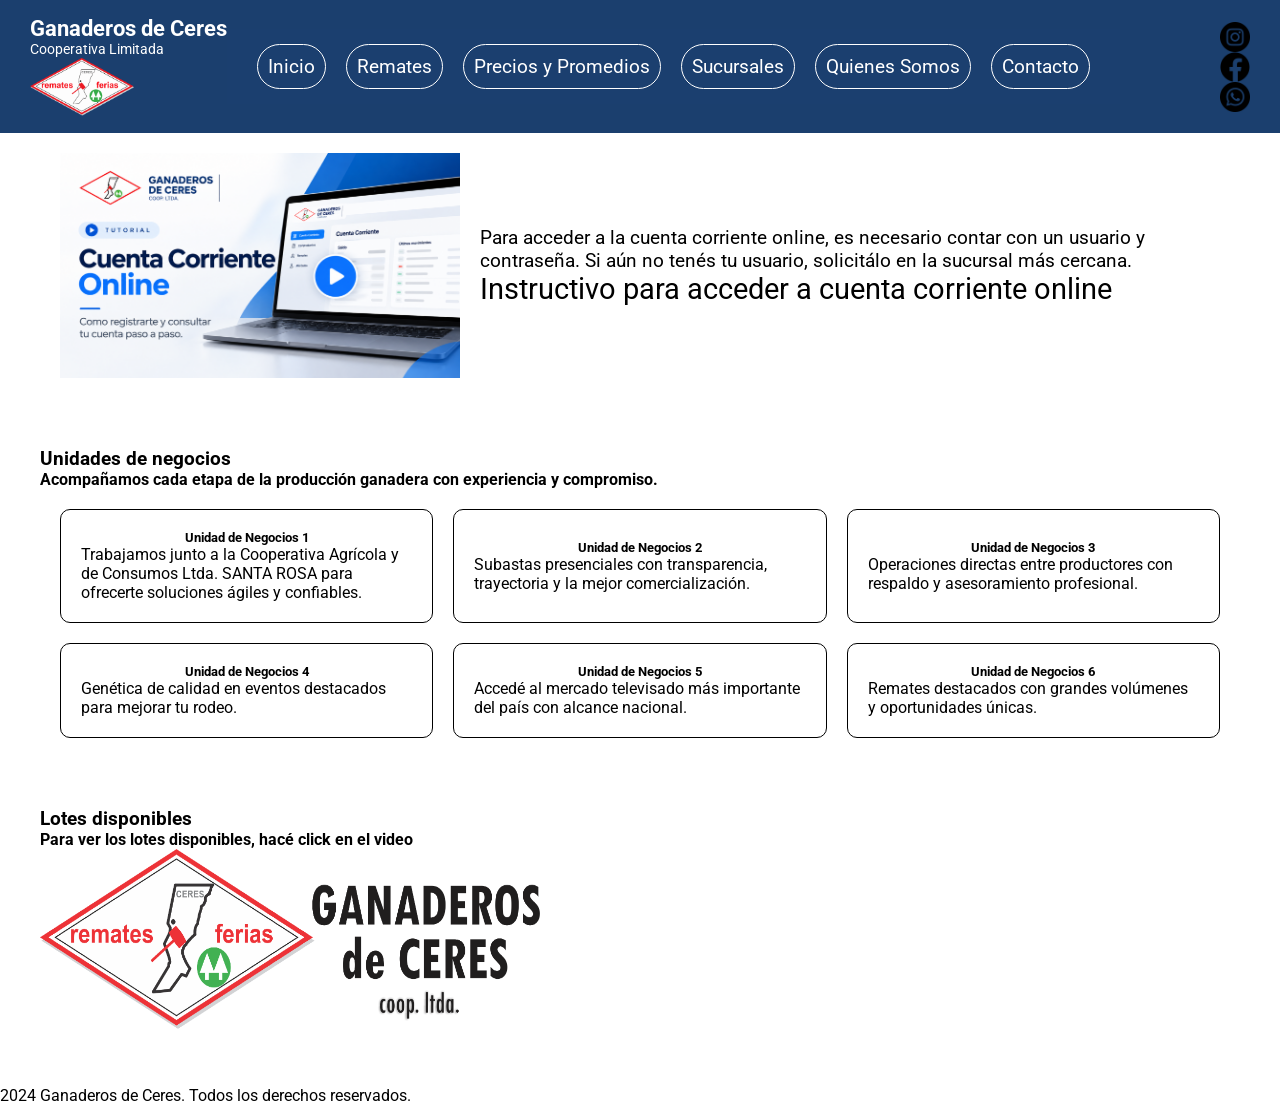
==== index.html @ de208398 "Add files via upload Preentrega 3: layouts con Flexbox y box model" ====
<!DOCTYPE html>
<html lang="es">
<!---->
<head>
    <meta charset="UTF-8">
    <meta name="viewport" content="width=device-width, initial-scale=1.0">
    <title>Ganaderos de Ceres</title>
    <link rel="stylesheet" href="./css/styles.css">
    <link rel="preconnect" href="https://fonts.googleapis.com">
    <link rel="preconnect" href="https://fonts.gstatic.com" crossorigin>
    <link rel="preconnect" href="https://fonts.googleapis.com">
    <link rel="preconnect" href="https://fonts.gstatic.com" crossorigin>
    <link href="https://fonts.googleapis.com/css2?family=Roboto:ital,wght@0,100..900;1,100..900&display=swap" rel="stylesheet">
</head>
<body>
    <header>
        <div class="barraprincipal"> 
                <div class="identidad">
                    <div class="nombre">
                        <h1 class="H1GDC">Ganaderos de Ceres</h1>
                        <h2 class="H2CL">Cooperativa Limitada</h2>
                    </div>
                    <div class="logo">
                        <a href="./index.html">
                            <figure>
                                <img src="./assets/logo2.png" alt="Logo de Ganaderos de Ceres" width="500" height="300">
                            </figure>
                        </a>
                    </div>
                </div>
            <nav>   
                <ul class="menuheader">
                    <li class="menu"><a href="#">Inicio</a></li>
                    <li class="menu"><a href="./pages/remate.html">Remates</a></li>
                    <li class="menu"><a href="./pages/preciosypromedios.html">Precios y Promedios</a></li>
                    <li class="menu"><a href="./pages/sucursales.html">Sucursales</a></li>
                    <li class="menu"><a href="./pages/quienes-somos.html">Quienes Somos</a></li>
                    <li class="menu"><a href="./pages/contacto.html">Contacto</a></li>
                </ul>
            </nav>
        </div>
        <div class="barrasecundaria">
            <div class="redes-sociales">
                <a class="social-icon" href="https://www.instagram.com/ganaderosdeceres/" target="_blank">
                    <figure>
                        <img src="./assets/instagram.png" alt="Icono de Instagram" width="500" height="300">
                    </figure>
                </a>
                <a class="social-icon" href="https://www.facebook.com/ganaderosceres/?locale=es_LA" target="_blank">
                    <figure>
                        <img src="./assets/facebook.png" alt="Icono de Facebook" width="500" height="300">
                    </figure>
                </a>
                <a class="social-icon" href="https://www.whatsapp.com/" target="_blank">
                    <figure>
                        <img src="./assets/whatsapp.png" alt="Icono de WhatsApp" width="500" height="300">
                    </figure>
                </a>
            </div>
        </div>
    </header>
        <main>
            <section class="instructivo">
                <img class="instructivo-img" src="./assets/miniatura-instructivo.png" alt="Cuenta corriente online" width="400" height="240">
                <div>
                    <p>Para acceder a la cuenta corriente online, es necesario contar con un usuario y contraseña. Si aún no tenés tu
                        usuario, solicitálo en la sucursal más cercana.</p>
                    <a href="https://www.ganaderosdeceres.com/instructivo-cuenta-corriente-online" target="_blank">Instructivo para
                        acceder a cuenta corriente online</a>
                </div>
            </section>
            <section class="unidades-negocios">
                <h3>Unidades de negocios</h3>
                <h4>Acompañamos cada etapa de la producción ganadera con experiencia y compromiso.</h4>
                <div class="tarjetas">
                    <article class="tarjeta">
                        <h5>Unidad de Negocios 1</h5>
                        <p>Trabajamos junto a la Cooperativa Agrícola y de Consumos Ltda. SANTA ROSA para ofrecerte soluciones
                            ágiles y confiables.</p>
                    </article>
                    <article class="tarjeta">
                        <h5>Unidad de Negocios 2</h5>
                        <p>Subastas presenciales con transparencia, trayectoria y la mejor comercialización.</p>
                    </article>
                    <article class="tarjeta">
                        <h5>Unidad de Negocios 3</h5>
                        <p>Operaciones directas entre productores con respaldo y asesoramiento profesional.</p>
                    </article>
                    <article class="tarjeta">
                        <h5>Unidad de Negocios 4</h5>
                        <p>Genética de calidad en eventos destacados para mejorar tu rodeo.</p>
                    </article>
                    <article class="tarjeta">
                        <h5>Unidad de Negocios 5</h5>
                        <p>Accedé al mercado televisado más importante del país con alcance nacional.</p>
                    </article>
                    <article class="tarjeta">
                        <h5>Unidad de Negocios 6</h5>
                        <p>Remates destacados con grandes volúmenes y oportunidades únicas.</p>
                    </article>
                </div>
            </section>
            <section class="lotes-disponibles">
                <h3>Lotes disponibles</h3>
                <h4>Para ver los lotes disponibles, hacé click en el video</h4>
                <a href="https://www.youtube.com/watch?v=5g0J8k1j6xM" target="_blank">
                    <figure>
                        <img src="./assets/logo.png" alt="Lotes disponibles" width="500" height="180">
                    </figure>
                </a>
            </section>
        </main>
    <footer>
        <p> 2024 Ganaderos de Ceres. Todos los derechos reservados.</p>
    </footer>
</body>
</html>
---- css/styles.css ----
/* Reset de estilos */
*{
  box-sizing: border-box;
  margin: 0;
  padding: 0;
}
/*logo, nombre de la cooperativa y menu*/
.H1GDC, .H2CL{
  color: #ffffff;
}
.H1GDC{
  font-size: 1.4rem;
}
.H2CL{
  font-size: 0.9rem;
  font-weight: 400;
} 
.logo img{
  width: auto;
  height: 60px;
  display: block;
}
/*estilos de barra de navegacion*/
.barraprincipal{
  display: flex;
  justify-content: space-between;
  align-items: center;
}
/*estilos de menu de navegacion*/
.menuheader{
  display: flex;
  justify-content: space-between;
  align-items: center;
  color: #FFFFFF;
  gap: 20px;
  padding: 15px 30px;
  margin: 0px;
  list-style: none;
  background-color: #1b3f6f;
}
.menuheader li{
  display: inline-block;
  justify-content: center;
  align-items: center;
  width: auto;
}
.menu a{
  display: block;
  white-space: nowrap;
  border: 1.2px solid #ffffff;
  font-size: 1.2rem;
  text-decoration: none;
  text-align: center;
  padding: 10px;
  border-radius: 30px;
  cursor: pointer;
}
.menu a:hover {
    background-color: #ffffff;
    color: #1b3f6f;
    transition: 0.3s;
}
a{
  text-decoration: none;
  color: inherit;
  font-size: 1.8rem;
}
header{
  display: flex;
  justify-content: space-between;
  align-items: center;
  color: #FFFFFF;
  padding: 15px 30px;
  background-color: #1B3F6E;
}
.social-icon img{
  display: flex;
  width: 30px;
  height: auto;
  align-items: left;
  text-decoration: none;
  color: #FFFFFF;
}
/* lista de menu de navegacion*/
ul{
  list-style: none;
  text-decoration: none;
  display: flex;
  color: #FFFFFF;
  font-size: 1.5rem;
  gap: 30px; 
  padding: 0px;
  margin: 0rem;
}
/*tipografia de cuerpo*/
body{
  font-family: 'Roboto', sans-serif;
}
/*instructivo de como usar la pagina*/
.instructivo-img{
  display: block;
  width: 400px;
  height: auto;
}
.instructivo{
  display: flex;
  align-items: center;
  gap: 20px;
  padding: 20px;
  font-size: 1.2rem;
  color: #000000;
  margin-bottom: 50px;
}
/*tarjetas*/
.tarjetas{
  display: flex;
  gap: 20px;
  flex-wrap: wrap;
  padding: 20px;
}
.tarjeta{
  display: flex;
  flex-direction: column;
  padding: 20px;
  border: 1px solid #000000;
  border-radius: 10px;
  flex: 1 1 300px;
  align-items: center;
  justify-content: center;
}
.tarjeta.destacada{
  font-size: 1.2rem;
  margin-bottom: 10px;
  flex-basis: 100%;
  flex-grow: 0;
  flex-direction: column;
}
.tarjeta.destacada p{
  font-size: 3rem;  
  margin-bottom: 10px;
}
.preciosypromedios{
  padding: 20px;
  display: flex;
  font-size: 1.2rem;
  flex-direction: column;
  gap: 20px;
  margin-bottom: 50px;
  text-align: center;
  justify-content: center;
}
.preciosypromedios h3{
  font-size: 1.8rem;
}
/*layout general*/
main{
  max-width: 1200px;
  margin: 0 auto;
}
.unidades-negocios, .lotes-disponibles{
  margin-bottom: 50px;
}
.tarjeta span{
  font-size: 1rem;
  color: #6f6f6f;
}
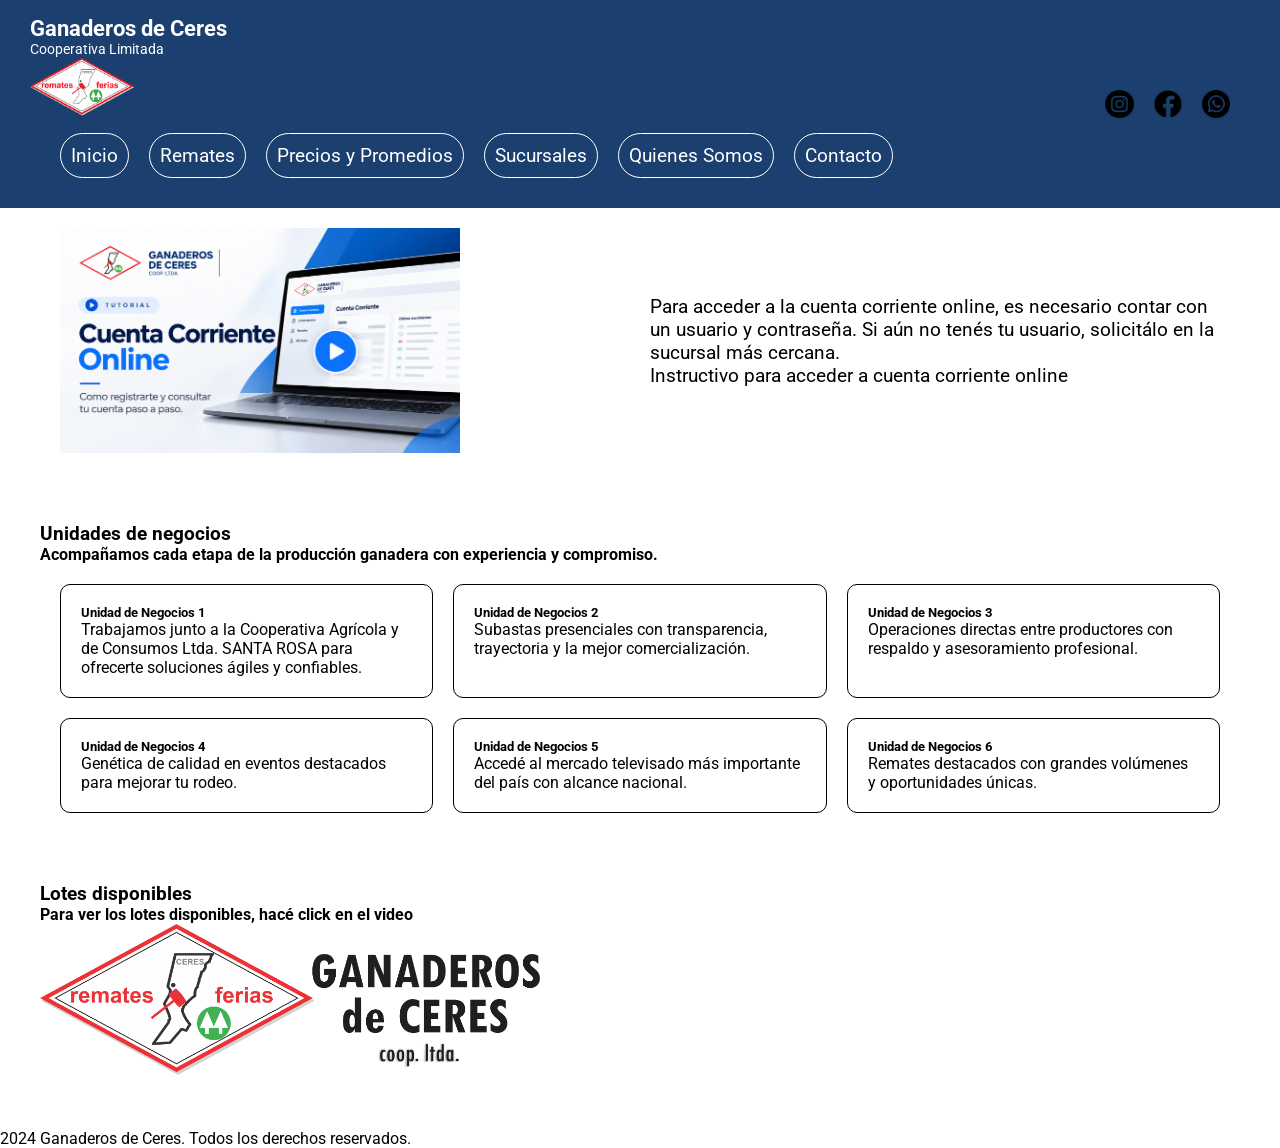
==== commit c815b73e: "Layout responsive con Grid y breakpoint 1024px" ====
--- a/index.html
+++ b/index.html
@@ -61,9 +61,11 @@
     </header>
         <main>
             <section class="instructivo">
-                <img class="instructivo-img" src="./assets/miniatura-instructivo.png" alt="Cuenta corriente online" width="400" height="240">
-                <div>
-                    <p>Para acceder a la cuenta corriente online, es necesario contar con un usuario y contraseña. Si aún no tenés tu
+                <img class="instructivo-img" src="./assets/miniatura-instructivo.png" alt="Cuenta corriente online" width="400"
+                    height="240">
+                <div class="instructivo-texto">
+                    <p>Para acceder a la cuenta corriente online, es necesario contar con un usuario y contraseña. Si aún no tenés
+                        tu
                         usuario, solicitálo en la sucursal más cercana.</p>
                     <a href="https://www.ganaderosdeceres.com/instructivo-cuenta-corriente-online" target="_blank">Instructivo para
                         acceder a cuenta corriente online</a>
--- a/css/styles.css
+++ b/css/styles.css
@@ -3,6 +3,10 @@
   box-sizing: border-box;
   margin: 0;
   padding: 0;
+}
+img {
+  max-width: 100%;
+  height: auto;
 }
 /*logo, nombre de la cooperativa y menu*/
 .H1GDC, .H2CL{
@@ -22,6 +26,7 @@
 }
 /*estilos de barra de navegacion*/
 .barraprincipal{
+  flex-wrap: wrap;
   display: flex;
   justify-content: space-between;
   align-items: center;
@@ -46,14 +51,13 @@
 }
 .menu a{
   display: block;
-  white-space: nowrap;
   border: 1.2px solid #ffffff;
-  font-size: 1.2rem;
   text-decoration: none;
   text-align: center;
   padding: 10px;
   border-radius: 30px;
   cursor: pointer;
+  font-size: 1.2rem;
 }
 .menu a:hover {
     background-color: #ffffff;
@@ -63,7 +67,6 @@
 a{
   text-decoration: none;
   color: inherit;
-  font-size: 1.8rem;
 }
 header{
   display: flex;
@@ -73,17 +76,24 @@
   padding: 15px 30px;
   background-color: #1B3F6E;
 }
+/*redes sociales - iconos*/
 .social-icon img{
   display: flex;
   width: 30px;
   height: auto;
-  align-items: left;
   text-decoration: none;
   color: #FFFFFF;
+}
+.redes-sociales{
+  display: flex;
+  justify-content: center;
+  gap: 20px;
+  padding: 20px;
 }
 /* lista de menu de navegacion*/
 ul{
   list-style: none;
+  flex-wrap: wrap;
   text-decoration: none;
   display: flex;
   color: #FFFFFF;
@@ -99,11 +109,18 @@
 /*instructivo de como usar la pagina*/
 .instructivo-img{
   display: block;
-  width: 400px;
+  max-width: 100%;
   height: auto;
 }
+/* con el resto de tus reglas */
+.instructivo-img { grid-area: imagen; max-width: 100%; 
+}
+.instructivo-texto { grid-area: texto;
+}
 .instructivo{
-  display: flex;
+  display: grid;
+  grid-template-areas: "imagen" "texto";
+  grid-template-columns: 1fr;
   align-items: center;
   gap: 20px;
   padding: 20px;
@@ -113,27 +130,22 @@
 }
 /*tarjetas*/
 .tarjetas{
-  display: flex;
+  display: grid;
+  grid-template-columns: repeat(auto-fit, minmax(300px, 1fr));
   gap: 20px;
-  flex-wrap: wrap;
   padding: 20px;
 }
 .tarjeta{
-  display: flex;
-  flex-direction: column;
   padding: 20px;
   border: 1px solid #000000;
   border-radius: 10px;
-  flex: 1 1 300px;
-  align-items: center;
-  justify-content: center;
+  display: flex;
+  flex-direction: column;
 }
 .tarjeta.destacada{
   font-size: 1.2rem;
   margin-bottom: 10px;
-  flex-basis: 100%;
-  flex-grow: 0;
-  flex-direction: column;
+  grid-column: 1 / -1;
 }
 .tarjeta.destacada p{
   font-size: 3rem;  
@@ -163,4 +175,22 @@
 .tarjeta span{
   font-size: 1rem;
   color: #6f6f6f;
-}+}
+.identidad{
+  flex-direction: column;
+}
+/* al final del archivo */
+@media (min-width: 1024px) {
+  .instructivo {
+    grid-template-areas: "imagen texto";
+    grid-template-columns: 1fr 1fr;
+  }
+  .instructivo-img { max-width: 400px; }
+}
+/*contenido de formulario de contactos*/
+.content{
+  display: flex;
+  flex-direction: column;
+  gap: 20px;
+  padding: 20px;
+}
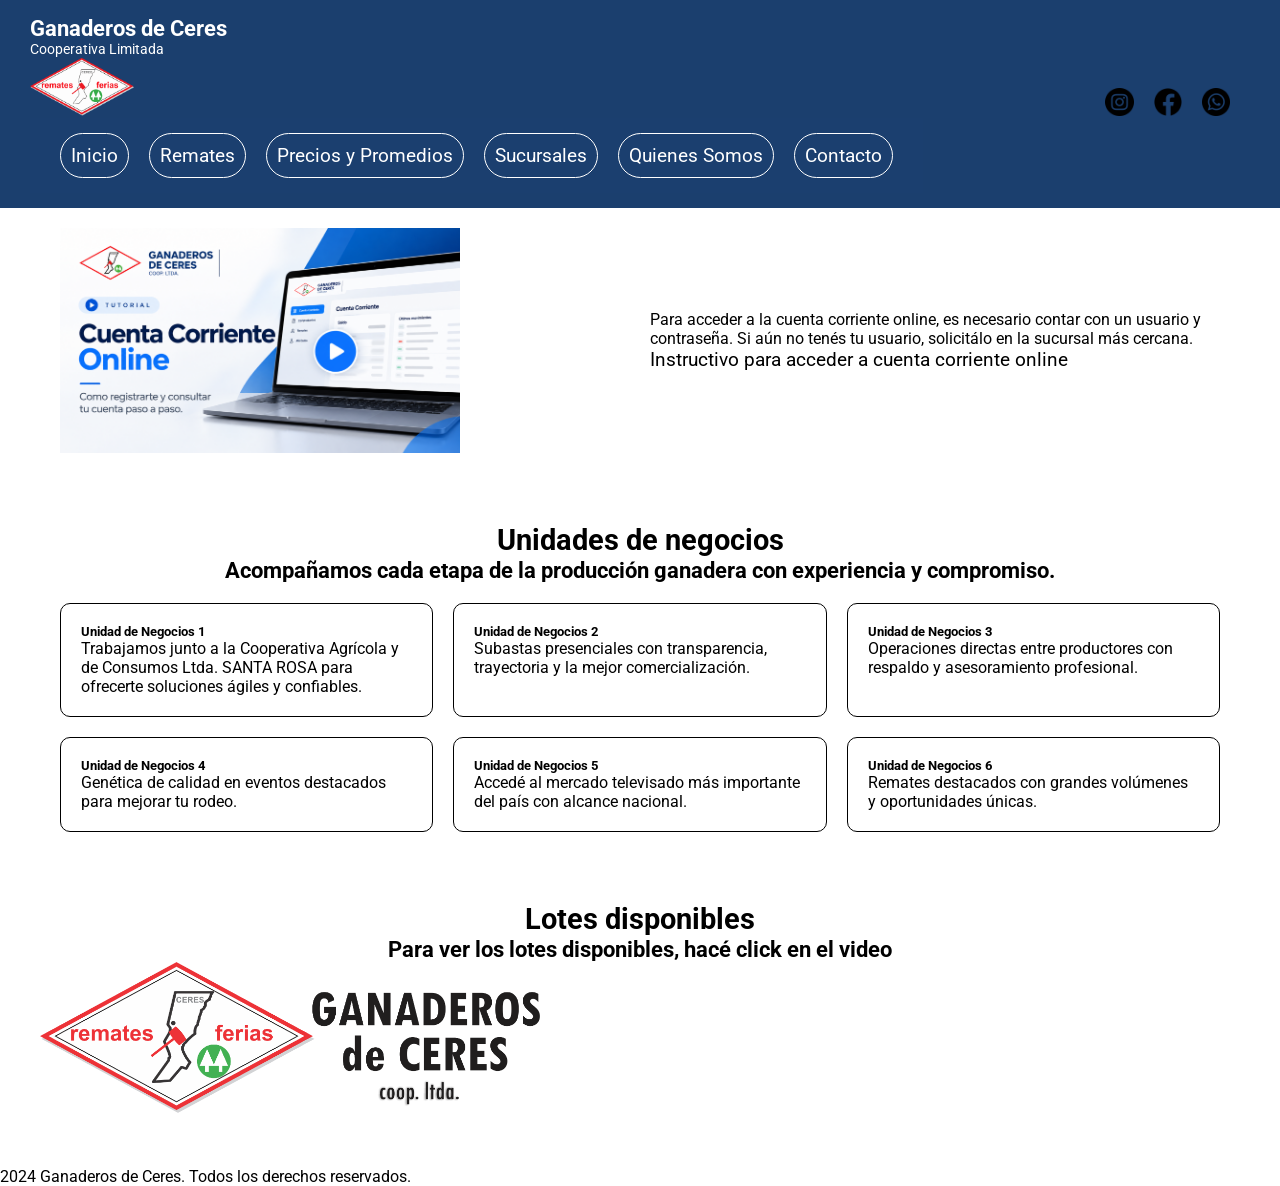
==== commit 4f9090cd: "Contenido y estilos en paginas secundarias" ====
--- a/index.html
+++ b/index.html
@@ -64,9 +64,7 @@
                 <img class="instructivo-img" src="./assets/miniatura-instructivo.png" alt="Cuenta corriente online" width="400"
                     height="240">
                 <div class="instructivo-texto">
-                    <p>Para acceder a la cuenta corriente online, es necesario contar con un usuario y contraseña. Si aún no tenés
-                        tu
-                        usuario, solicitálo en la sucursal más cercana.</p>
+                    <p>Para acceder a la cuenta corriente online, es necesario contar con un usuario y contraseña. Si aún no tenés tu usuario, solicitálo en la sucursal más cercana.</p>
                     <a href="https://www.ganaderosdeceres.com/instructivo-cuenta-corriente-online" target="_blank">Instructivo para
                         acceder a cuenta corriente online</a>
                 </div>
--- a/css/styles.css
+++ b/css/styles.css
@@ -45,7 +45,6 @@
 }
 .menuheader li{
   display: inline-block;
-  justify-content: center;
   align-items: center;
   width: auto;
 }
@@ -78,7 +77,6 @@
 }
 /*redes sociales - iconos*/
 .social-icon img{
-  display: flex;
   width: 30px;
   height: auto;
   text-decoration: none;
@@ -161,8 +159,16 @@
   text-align: center;
   justify-content: center;
 }
-.preciosypromedios h3{
+h3{
   font-size: 1.8rem;
+  text-align: center;
+}
+h4{
+  font-size: 1.4rem;
+  text-align: center;
+}
+p{
+  font-size: 1rem;
 }
 /*layout general*/
 main{
@@ -191,6 +197,24 @@
 .content{
   display: flex;
   flex-direction: column;
-  gap: 20px;
-  padding: 20px;
-}
+  gap: 12px;
+  padding: 20px;
+}
+.btn{
+  background-color: #1B3F6E;
+  color: #FFFFFF;
+  border: none;
+  padding: 10px 20px;
+  border-radius: 5px;
+  cursor: pointer;
+}
+input, textarea {
+  font-family: inherit;
+  padding: 10px;
+  border: 1px solid #ccc;
+}
+.titulo-tarjeta{
+  font-size: 1.5rem;
+  font-weight: bold;
+  margin-bottom: 10px;
+}
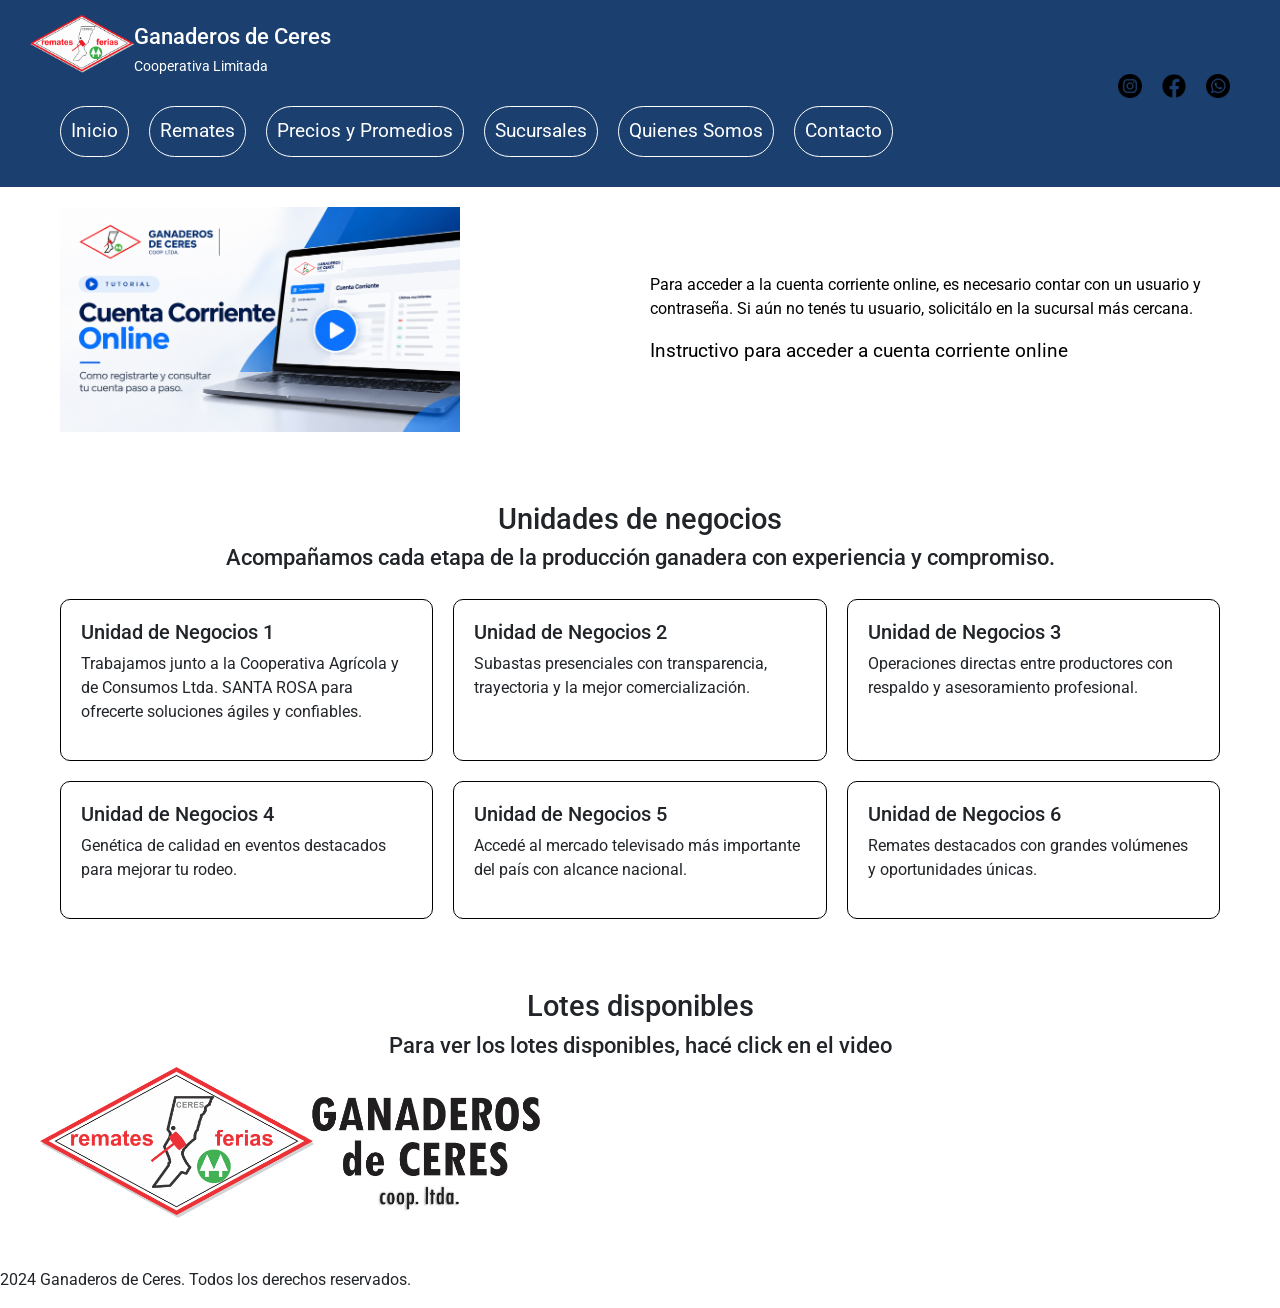
==== commit 95f2ec16: "Logo a la izquierda del nombre en el header" ====
--- a/index.html
+++ b/index.html
@@ -5,6 +5,8 @@
     <meta charset="UTF-8">
     <meta name="viewport" content="width=device-width, initial-scale=1.0">
     <title>Ganaderos de Ceres</title>
+    <link href="https://cdn.jsdelivr.net/npm/bootstrap@5.3.9/dist/css/bootstrap.min.css" rel="stylesheet" integrity=
+    "sha384-yEPZ7jP9S0QKiUQ0m3jjsO4ProIW7wvR9gXkI7JOGa2XVsw53Yke2bsdkBbjmmiX" crossorigin="anonymous">
     <link rel="stylesheet" href="./css/styles.css">
     <link rel="preconnect" href="https://fonts.googleapis.com">
     <link rel="preconnect" href="https://fonts.gstatic.com" crossorigin>
@@ -16,10 +18,6 @@
     <header>
         <div class="barraprincipal"> 
                 <div class="identidad">
-                    <div class="nombre">
-                        <h1 class="H1GDC">Ganaderos de Ceres</h1>
-                        <h2 class="H2CL">Cooperativa Limitada</h2>
-                    </div>
                     <div class="logo">
                         <a href="./index.html">
                             <figure>
@@ -27,9 +25,13 @@
                             </figure>
                         </a>
                     </div>
+                    <div class="nombre">
+                        <h1 class="H1GDC">Ganaderos de Ceres</h1>
+                        <h2 class="H2CL">Cooperativa Limitada</h2>
+                    </div>
                 </div>
             <nav>   
-                <ul class="menuheader">
+                <ul class="menuheader" d-felx flex -column flex-lg-row justify-content-center align-items-center>
                     <li class="menu"><a href="#">Inicio</a></li>
                     <li class="menu"><a href="./pages/remate.html">Remates</a></li>
                     <li class="menu"><a href="./pages/preciosypromedios.html">Precios y Promedios</a></li>
@@ -113,5 +115,7 @@
     <footer>
         <p> 2024 Ganaderos de Ceres. Todos los derechos reservados.</p>
     </footer>
+    <script src="https://cdn.jsdelivr.net/npm/bootstrap@5.3.9/dist/js/bootstrap.bundle.min.js"
+     integrity="sha384-WyOxWvTyr1QaMPfiPJSv76iReVthorl5uWlFtZPyK0IEB0hGzo9y5Bp9mYanr8Bu" crossorigin="anonymous"></script>
 </body>
 </html>
--- a/css/styles.css
+++ b/css/styles.css
@@ -43,11 +43,6 @@
   list-style: none;
   background-color: #1b3f6f;
 }
-.menuheader li{
-  display: inline-block;
-  align-items: center;
-  width: auto;
-}
 .menu a{
   display: block;
   border: 1.2px solid #ffffff;
@@ -57,12 +52,12 @@
   border-radius: 30px;
   cursor: pointer;
   font-size: 1.2rem;
+  transition: 0.3s ease-out;
 }
 .menu a:hover {
     background-color: #ffffff;
     color: #1b3f6f;
-    transition: 0.3s;
-}
+    }
 a{
   text-decoration: none;
   color: inherit;
@@ -111,7 +106,8 @@
   height: auto;
 }
 /* con el resto de tus reglas */
-.instructivo-img { grid-area: imagen; max-width: 100%; 
+.instructivo-img { grid-area: imagen; 
+  max-width: 100%; 
 }
 .instructivo-texto { grid-area: texto;
 }
@@ -129,7 +125,8 @@
 /*tarjetas*/
 .tarjetas{
   display: grid;
-  grid-template-columns: repeat(auto-fit, minmax(300px, 1fr));
+  grid-template-columns: repeat(auto-fit, 
+  minmax(300px, 1fr));
   gap: 20px;
   padding: 20px;
 }
@@ -183,7 +180,46 @@
   color: #6f6f6f;
 }
 .identidad{
+  display: flex;
+  align-items: center;
+
+}
+/*contenido de formulario de contactos*/
+.content{
+  display: flex;
   flex-direction: column;
+  gap: 12px;
+  padding: 20px;
+}
+.btn{
+  background-color: #1B3F6E;
+  color: #FFFFFF;
+  border: none;
+  padding: 10px 20px;
+  border-radius: 5px;
+  cursor: pointer;
+  transition: 0.2s ease-out;
+}
+.btn:hover {
+  background-color: #2a5a9e;
+}
+.btn:active {
+  transform: translateY(1px);
+}
+input, textarea {
+  font-family: inherit;
+  padding: 10px;
+  border: 1px solid #ccc;
+}
+input:focus-visible,
+textarea:focus-visible {
+  outline: 2px solid #1b3f6f;
+  outline-offset: 2px;
+}
+.titulo-tarjeta{
+  font-size: 1.5rem;
+  font-weight: bold;
+  margin-bottom: 10px;
 }
 /* al final del archivo */
 @media (min-width: 1024px) {
@@ -192,29 +228,4 @@
     grid-template-columns: 1fr 1fr;
   }
   .instructivo-img { max-width: 400px; }
-}
-/*contenido de formulario de contactos*/
-.content{
-  display: flex;
-  flex-direction: column;
-  gap: 12px;
-  padding: 20px;
-}
-.btn{
-  background-color: #1B3F6E;
-  color: #FFFFFF;
-  border: none;
-  padding: 10px 20px;
-  border-radius: 5px;
-  cursor: pointer;
-}
-input, textarea {
-  font-family: inherit;
-  padding: 10px;
-  border: 1px solid #ccc;
-}
-.titulo-tarjeta{
-  font-size: 1.5rem;
-  font-weight: bold;
-  margin-bottom: 10px;
 }
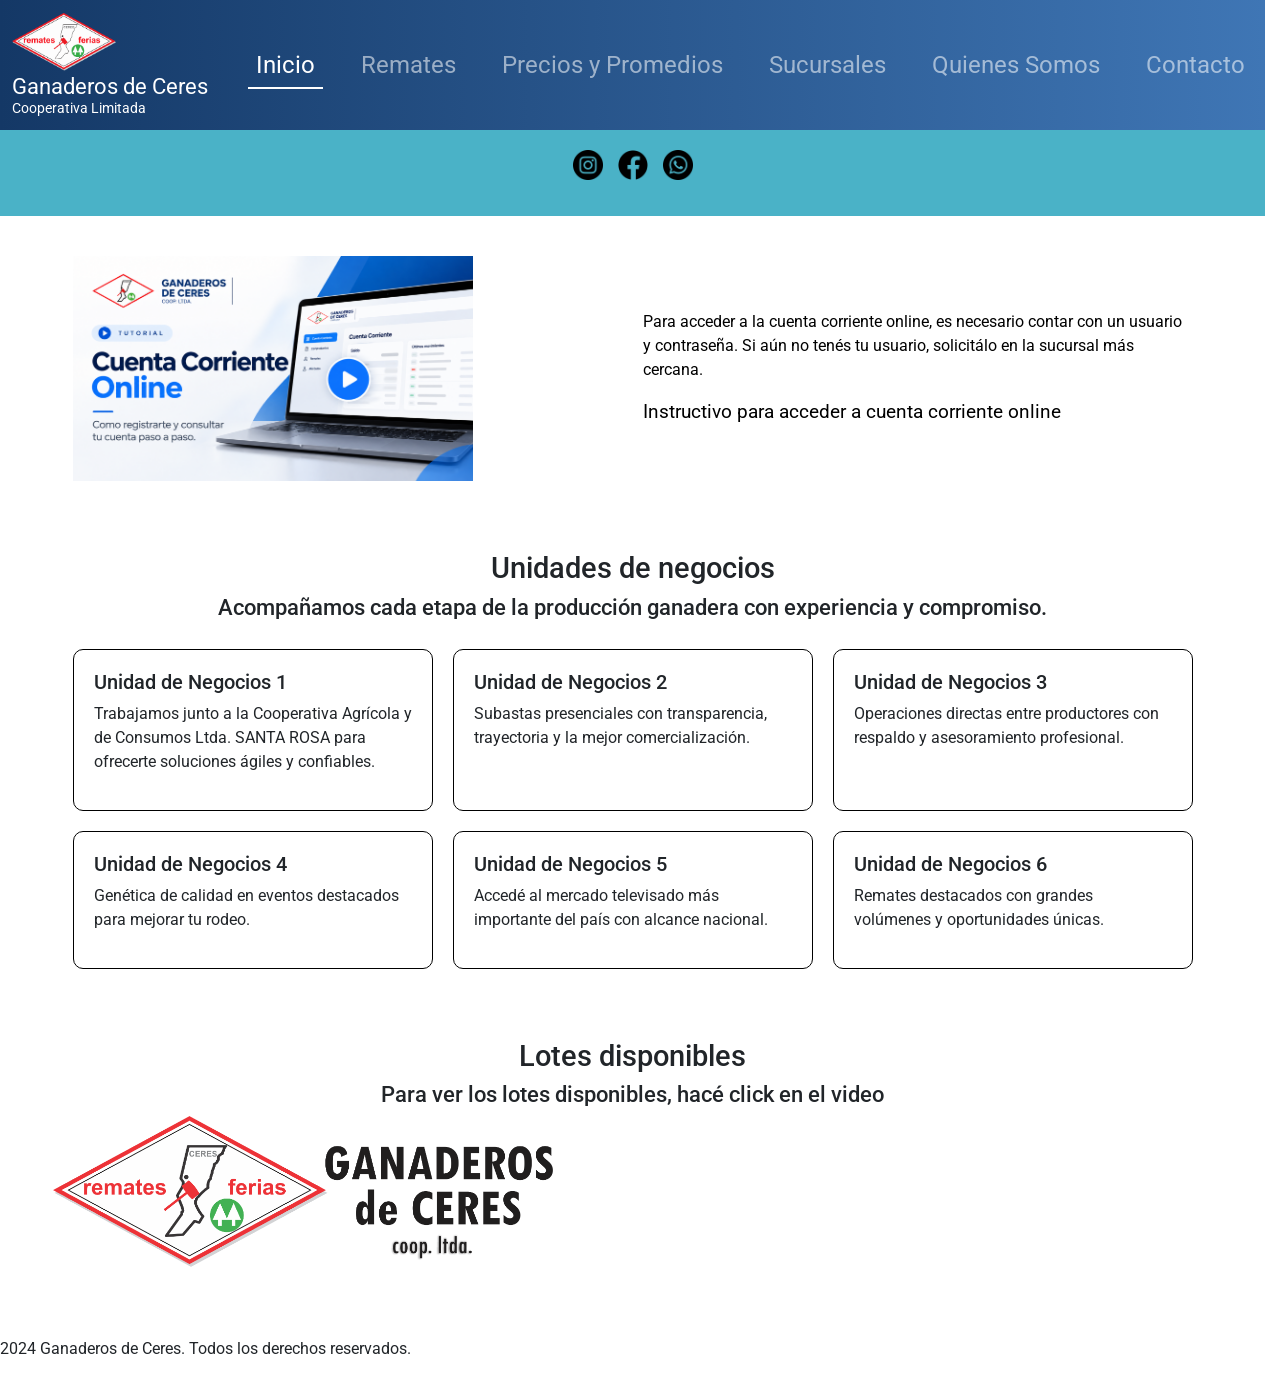
==== commit 748326b2: "Navbar de Bootstrap en todas las paginas" ====
--- a/index.html
+++ b/index.html
@@ -16,31 +16,31 @@
 </head>
 <body>
     <header>
-        <div class="barraprincipal"> 
-                <div class="identidad">
-                    <div class="logo">
-                        <a href="./index.html">
-                            <figure>
-                                <img src="./assets/logo2.png" alt="Logo de Ganaderos de Ceres" width="500" height="300">
-                            </figure>
-                        </a>
-                    </div>
-                    <div class="nombre">
-                        <h1 class="H1GDC">Ganaderos de Ceres</h1>
-                        <h2 class="H2CL">Cooperativa Limitada</h2>
-                    </div>
+        <nav class="navbar navbar-expand-lg" data-bs-theme="dark">
+            <div class="container-fluid">
+                <a class="navbar-brand" href="./index.html">
+                    <img src="./assets/logo2.png" alt="Logo de Ganaderos de Ceres" height="60">
+                    <span class="marca-texto">
+                        <span class="H1GDC">Ganaderos de Ceres</span>
+                        <span class="H2CL">Cooperativa Limitada</span>
+                    </span>
+                </a>
+                <button class="navbar-toggler" type="button" data-bs-toggle="collapse" data-bs-target="#menuPrincipal"
+                    aria-controls="menuPrincipal" aria-expanded="false" aria-label="Abrir menú">
+                    <span class="navbar-toggler-icon"></span>
+                </button>
+                <div class="collapse navbar-collapse" id="menuPrincipal">
+                    <ul class="navbar-nav ms-auto">
+                        <li class="nav-item"><a class="nav-link active" aria-current="page" href="./index.html">Inicio</a></li>
+                        <li class="nav-item"><a class="nav-link" href="./pages/remate.html">Remates</a></li>
+                        <li class="nav-item"><a class="nav-link" href="./pages/preciosypromedios.html">Precios y Promedios</a></li>
+                        <li class="nav-item"><a class="nav-link" href="./pages/sucursales.html">Sucursales</a></li>
+                        <li class="nav-item"><a class="nav-link" href="./pages/quienes-somos.html">Quienes Somos</a></li>
+                        <li class="nav-item"><a class="nav-link" href="./pages/contacto.html">Contacto</a></li>
+                    </ul>
                 </div>
-            <nav>   
-                <ul class="menuheader" d-felx flex -column flex-lg-row justify-content-center align-items-center>
-                    <li class="menu"><a href="#">Inicio</a></li>
-                    <li class="menu"><a href="./pages/remate.html">Remates</a></li>
-                    <li class="menu"><a href="./pages/preciosypromedios.html">Precios y Promedios</a></li>
-                    <li class="menu"><a href="./pages/sucursales.html">Sucursales</a></li>
-                    <li class="menu"><a href="./pages/quienes-somos.html">Quienes Somos</a></li>
-                    <li class="menu"><a href="./pages/contacto.html">Contacto</a></li>
-                </ul>
-            </nav>
-        </div>
+            </div>
+        </nav>
         <div class="barrasecundaria">
             <div class="redes-sociales">
                 <a class="social-icon" href="https://www.instagram.com/ganaderosdeceres/" target="_blank">
--- a/css/styles.css
+++ b/css/styles.css
@@ -1,4 +1,7 @@
 /* Reset de estilos */
+html {
+  scrollbar-gutter: stable;
+}
 *{
   box-sizing: border-box;
   margin: 0;
@@ -8,6 +11,10 @@
   max-width: 100%;
   height: auto;
 }
+.navbar-brand img {
+  height: 60px;
+  width: auto;
+}
 /*logo, nombre de la cooperativa y menu*/
 .H1GDC, .H2CL{
   color: #ffffff;
@@ -19,12 +26,41 @@
   font-size: 0.9rem;
   font-weight: 400;
 } 
-.logo img{
-  width: auto;
-  height: 60px;
-  display: block;
-}
 /*estilos de barra de navegacion*/
+.navbar {
+  background: linear-gradient(to right, #143866, #3f76b5);
+}
+.navbar .nav-link {
+  position: relative;
+  transition: color 0.25s ease-out;
+}
+.barrasecundaria {
+  background-color: #4ab2c7;
+  padding: 10px 30px;
+}
+.navbar .nav-link::after {
+  content: "";
+  position: absolute;
+  left: 0;
+  bottom: 2px;
+  width: 100%;
+  height: 2px;
+  background-color: #ffffff;
+  transform: scaleX(0);
+  transition: transform 0.25s ease-out;
+  transform-origin: center;
+}
+
+.navbar .nav-link:hover::after,
+.navbar .nav-link:focus-visible::after,
+.navbar .nav-link.active::after {
+  transform: scaleX(1);
+}
+.marca-texto {
+  display: flex;
+  flex-direction: column;
+  line-height: 1.2;
+}
 .barraprincipal{
   flex-wrap: wrap;
   display: flex;
@@ -54,21 +90,9 @@
   font-size: 1.2rem;
   transition: 0.3s ease-out;
 }
-.menu a:hover {
-    background-color: #ffffff;
-    color: #1b3f6f;
-    }
 a{
   text-decoration: none;
   color: inherit;
-}
-header{
-  display: flex;
-  justify-content: space-between;
-  align-items: center;
-  color: #FFFFFF;
-  padding: 15px 30px;
-  background-color: #1B3F6E;
 }
 /*redes sociales - iconos*/
 .social-icon img{
@@ -80,8 +104,8 @@
 .redes-sociales{
   display: flex;
   justify-content: center;
-  gap: 20px;
-  padding: 20px;
+  gap: 15px;
+  padding: 10px;
 }
 /* lista de menu de navegacion*/
 ul{
@@ -147,14 +171,12 @@
   margin-bottom: 10px;
 }
 .preciosypromedios{
-  padding: 20px;
   display: flex;
   font-size: 1.2rem;
   flex-direction: column;
   gap: 20px;
   margin-bottom: 50px;
   text-align: center;
-  justify-content: center;
 }
 h3{
   font-size: 1.8rem;
@@ -171,6 +193,7 @@
 main{
   max-width: 1200px;
   margin: 0 auto;
+  padding: 20px;
 }
 .unidades-negocios, .lotes-disponibles{
   margin-bottom: 50px;
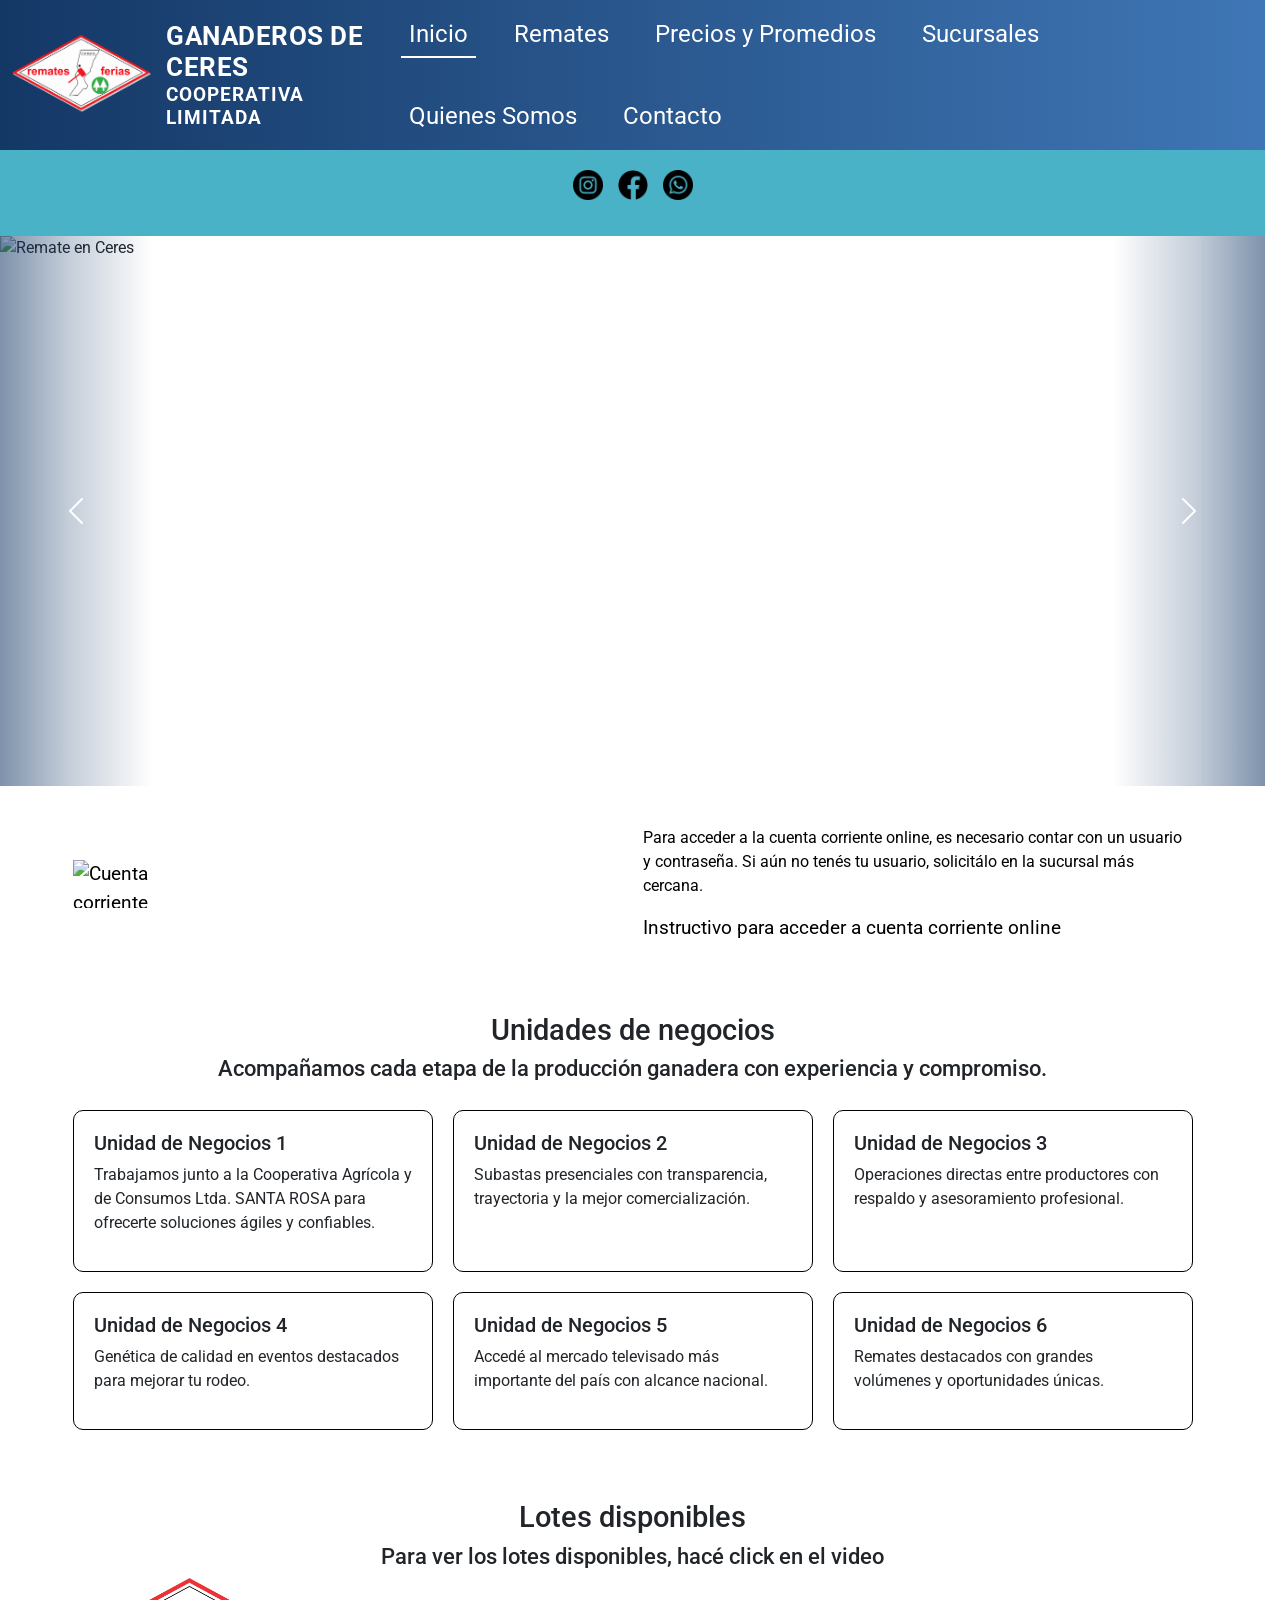
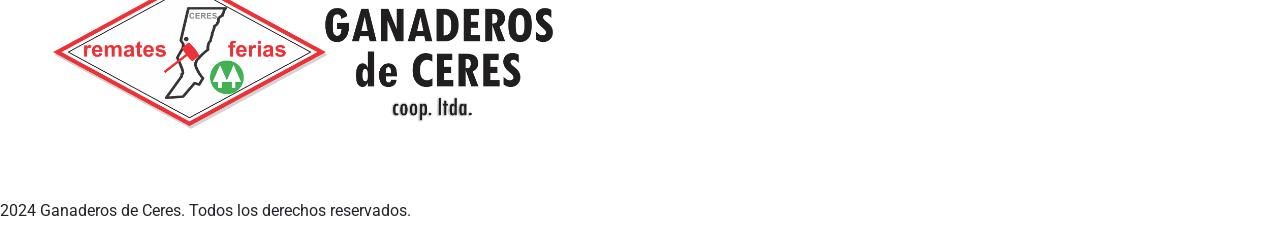
==== commit 79159124: "Carrusel en el Index con estilos propios" ====
--- a/index.html
+++ b/index.html
@@ -61,9 +61,47 @@
             </div>
         </div>
     </header>
+    <div id="carouselRemates" class="carousel slide" data-bs-ride="carousel">
+    
+        <div class="carousel-indicators">
+            <button type="button" data-bs-target="#carouselRemates" data-bs-slide-to="0" class="active" aria-current="true" aria-label="Imagen 1"></button>
+            <button type="button" data-bs-target="#carouselRemates" data-bs-slide-to="1" aria-label="Imagen 2"></button>
+            <button type="button" data-bs-target="#carouselRemates" data-bs-slide-to="2" aria-label="Imagen 3"></button>
+            <button type="button" data-bs-target="#carouselRemates" data-bs-slide-to="3" aria-label="Imagen 4"></button>
+            <button type="button" data-bs-target="#carouselRemates" data-bs-slide-to="4" aria-label="Imagen 5"></button>
+        </div>
+    
+        <div class="carousel-inner">
+            <div class="carousel-item active">
+                <img src="./assets/1.jpg" class="d-block w-100" alt="Remate en Ceres">
+            </div>
+            <div class="carousel-item">
+                <img src="./assets/2.jpg" class="d-block w-100" alt="Hacienda en el corral">
+            </div>
+            <div class="carousel-item">
+                <img src="./assets/3.jpg" class="d-block w-100" alt="Remate feria">
+            </div>
+            <div class="carousel-item">
+                <img src="./assets/4.jpg" class="d-block w-100" alt="Lotes de hacienda">
+            </div>
+            <div class="carousel-item">
+                <img src="./assets/5.jpg" class="d-block w-100" alt="Jornada de remate">
+            </div>
+        </div>
+    
+        <button class="carousel-control-prev" type="button" data-bs-target="#carouselRemates" data-bs-slide="prev">
+            <span class="carousel-control-prev-icon" aria-hidden="true"></span>
+            <span class="visually-hidden">Anterior</span>
+        </button>
+        <button class="carousel-control-next" type="button" data-bs-target="#carouselRemates" data-bs-slide="next">
+            <span class="carousel-control-next-icon" aria-hidden="true"></span>
+            <span class="visually-hidden">Siguiente</span>
+        </button>
+    
+    </div>
         <main>
             <section class="instructivo">
-                <img class="instructivo-img" src="./assets/miniatura-instructivo.png" alt="Cuenta corriente online" width="400"
+                <img class="instructivo-img" src="./assets/miniatura-instructivo.jpg" alt="Cuenta corriente online" width="400"
                     height="240">
                 <div class="instructivo-texto">
                     <p>Para acceder a la cuenta corriente online, es necesario contar con un usuario y contraseña. Si aún no tenés tu usuario, solicitálo en la sucursal más cercana.</p>
--- a/css/styles.css
+++ b/css/styles.css
@@ -11,8 +11,14 @@
   max-width: 100%;
   height: auto;
 }
+.navbar-brand {
+  display: flex;
+  align-items: center;
+  gap: 15px;
+  white-space: normal;
+}
 .navbar-brand img {
-  height: 60px;
+  height: 80px;
   width: auto;
 }
 /*logo, nombre de la cooperativa y menu*/
@@ -20,11 +26,16 @@
   color: #ffffff;
 }
 .H1GDC{
-  font-size: 1.4rem;
+  font-size: 1.1rem;
+  text-transform: uppercase;
+  font-weight: 700;
+  letter-spacing: 0.02em;
 }
 .H2CL{
-  font-size: 0.9rem;
-  font-weight: 400;
+  text-transform: uppercase;
+  font-size: 0.8rem;
+  font-weight: 700;
+  letter-spacing: 0.05em;
 } 
 /*estilos de barra de navegacion*/
 .navbar {
@@ -33,6 +44,7 @@
 .navbar .nav-link {
   position: relative;
   transition: color 0.25s ease-out;
+  color: #ffffff;
 }
 .barrasecundaria {
   background-color: #4ab2c7;
@@ -50,7 +62,6 @@
   transition: transform 0.25s ease-out;
   transform-origin: center;
 }
-
 .navbar .nav-link:hover::after,
 .navbar .nav-link:focus-visible::after,
 .navbar .nav-link.active::after {
@@ -61,35 +72,7 @@
   flex-direction: column;
   line-height: 1.2;
 }
-.barraprincipal{
-  flex-wrap: wrap;
-  display: flex;
-  justify-content: space-between;
-  align-items: center;
-}
 /*estilos de menu de navegacion*/
-.menuheader{
-  display: flex;
-  justify-content: space-between;
-  align-items: center;
-  color: #FFFFFF;
-  gap: 20px;
-  padding: 15px 30px;
-  margin: 0px;
-  list-style: none;
-  background-color: #1b3f6f;
-}
-.menu a{
-  display: block;
-  border: 1.2px solid #ffffff;
-  text-decoration: none;
-  text-align: center;
-  padding: 10px;
-  border-radius: 30px;
-  cursor: pointer;
-  font-size: 1.2rem;
-  transition: 0.3s ease-out;
-}
 a{
   text-decoration: none;
   color: inherit;
@@ -129,10 +112,6 @@
   max-width: 100%;
   height: auto;
 }
-/* con el resto de tus reglas */
-.instructivo-img { grid-area: imagen; 
-  max-width: 100%; 
-}
 .instructivo-texto { grid-area: texto;
 }
 .instructivo{
@@ -201,11 +180,6 @@
 .tarjeta span{
   font-size: 1rem;
   color: #6f6f6f;
-}
-.identidad{
-  display: flex;
-  align-items: center;
-
 }
 /*contenido de formulario de contactos*/
 .content{
@@ -244,11 +218,95 @@
   font-weight: bold;
   margin-bottom: 10px;
 }
-/* al final del archivo */
+.carousel-item img {
+  height: 240px;
+  object-fit: cover;
+  object-position: center 30%;
+}
+.carousel-control-prev,
+.carousel-control-next {
+  width: 12%;
+  opacity: 1;
+  transition: background 0.3s ease-out;
+}
+.carousel-control-prev {
+  background: linear-gradient(
+    to right,
+    rgba(20, 56, 102, 0.549),
+    rgba(20, 56, 102, 0.251) 45%,
+    rgba(20, 56, 102, 0) 100%
+  );
+}
+.carousel-control-next {
+  background: linear-gradient(
+    to left,
+    rgba(20, 56, 102, 0.549),
+    rgba(20, 56, 102, 0.251) 45%,
+    rgba(20, 56, 102, 0) 100%
+  );
+}
+.carousel-control-prev:hover,
+.carousel-control-prev:focus-visible {
+  background: linear-gradient(
+    to right,
+    rgba(20, 56, 102, 0.8),
+    rgba(20, 56, 102, 0.4) 45%,
+    rgba(20, 56, 102, 0) 100%
+  );
+}
+.carousel-control-next:hover,
+.carousel-control-next:focus-visible {
+  background: linear-gradient(
+    to left,
+    rgba(20, 56, 102, 0.8),
+    rgba(20, 56, 102, 0.4) 45%,
+    rgba(20, 56, 102, 0) 100%
+  );
+}
+.carousel-control-prev-icon,
+.carousel-control-next-icon {
+  width: 32px;
+  height: 32px;
+}
+.carousel-indicators [data-bs-target] {
+  width: 12px;
+  height: 12px;
+  border-radius: 50%;
+  border: none;
+  transition: opacity 0.25s ease-out;
+}
+.accordion-button {
+  background-color: #ffffff;
+  color: #1b3f6f;
+  font-weight: 700;
+  transition: background-color 0.25s ease-out;
+}
+.accordion-button:not(.collapsed) {
+  background-color: #1b3f6f;
+  color: #ffffff;
+  box-shadow: none;
+}
+.accordion-button:not(.collapsed)::after {
+  filter: brightness(0) invert(1);
+}
+.accordion-button:focus {
+  box-shadow: none;
+  outline: 2px solid #1b3f6f;
+  outline-offset: -2px;
+}
+.accordion-body {
+  background-color: #f4f6f9;
+}
+/*esto siempre al final - abajo de todo*/
 @media (min-width: 1024px) {
   .instructivo {
     grid-template-areas: "imagen texto";
     grid-template-columns: 1fr 1fr;
   }
-  .instructivo-img { max-width: 400px; }
+  .instructivo-img { max-width: 80px; }
+  .carousel-item img {
+    height: 550px;
+  }
+  .H1GDC { font-size: 1.6rem; }
+  .H2CL  { font-size: 1.2rem; }
 }
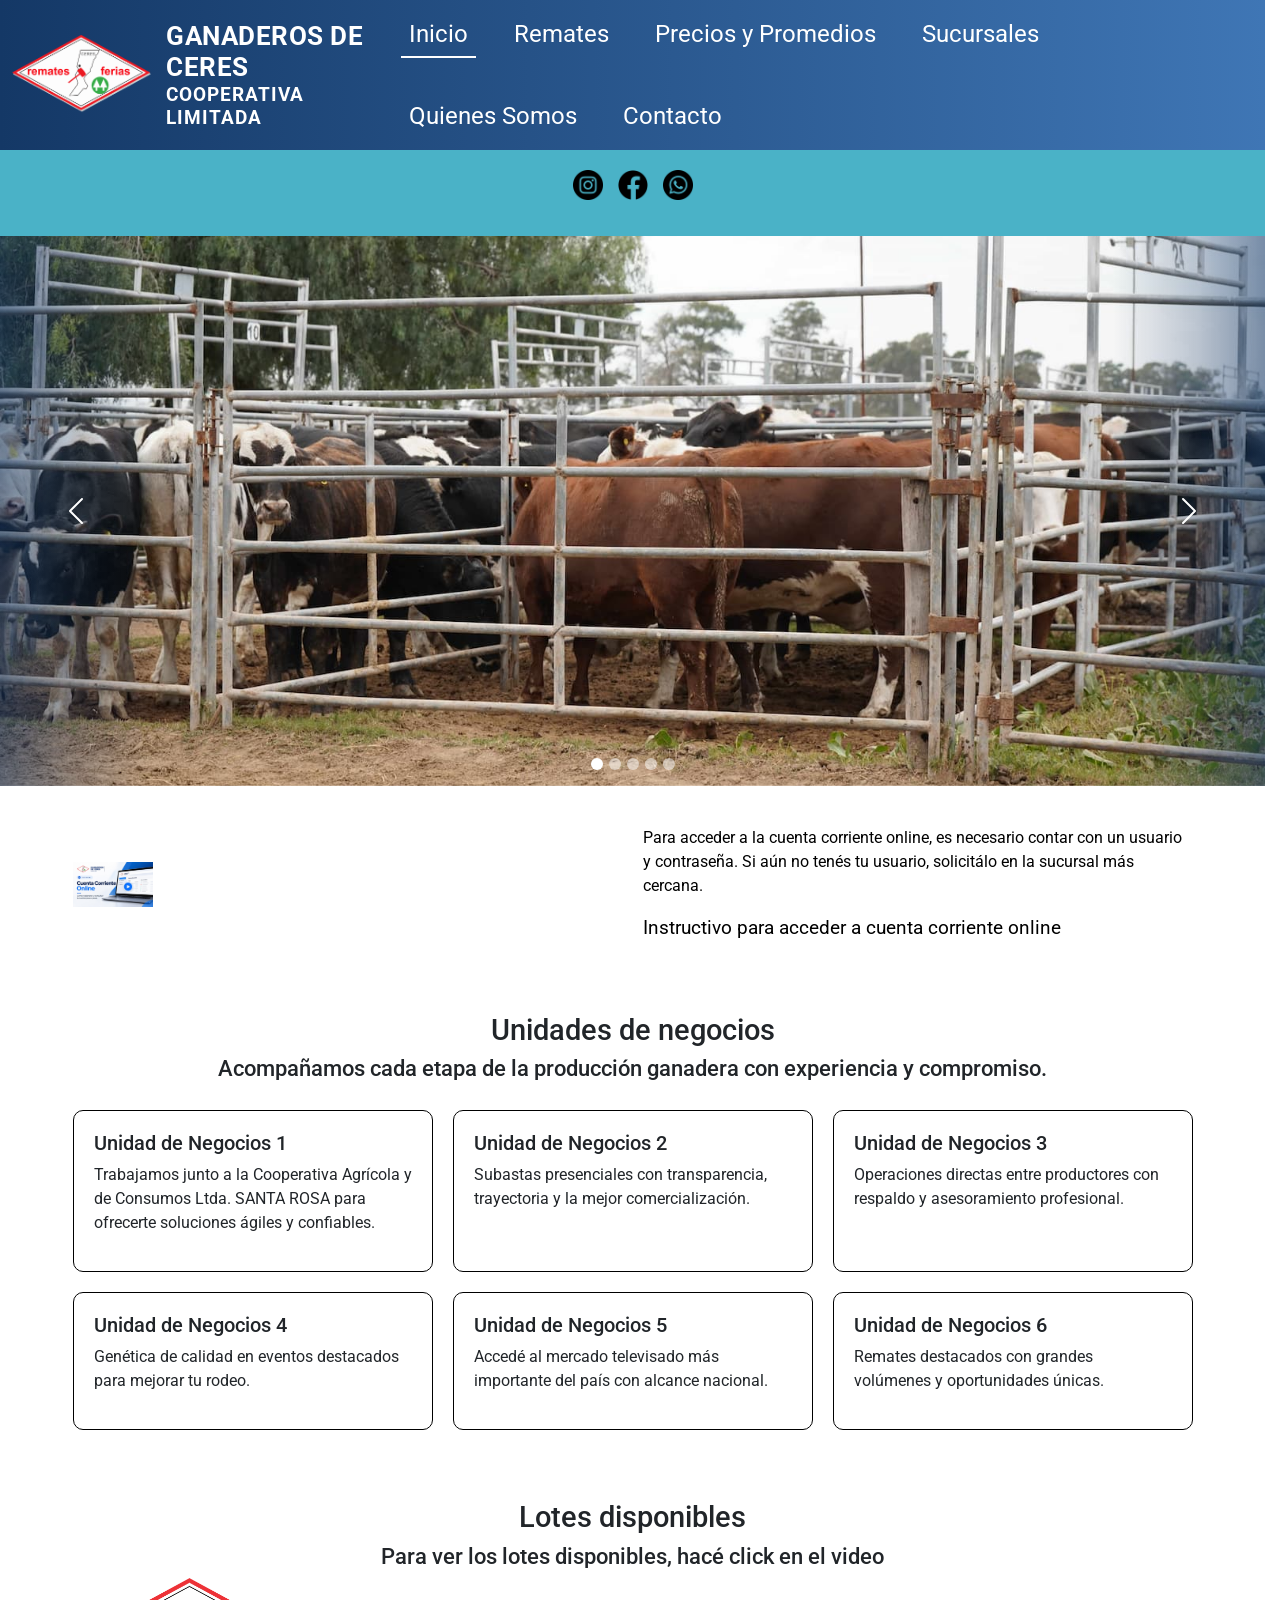
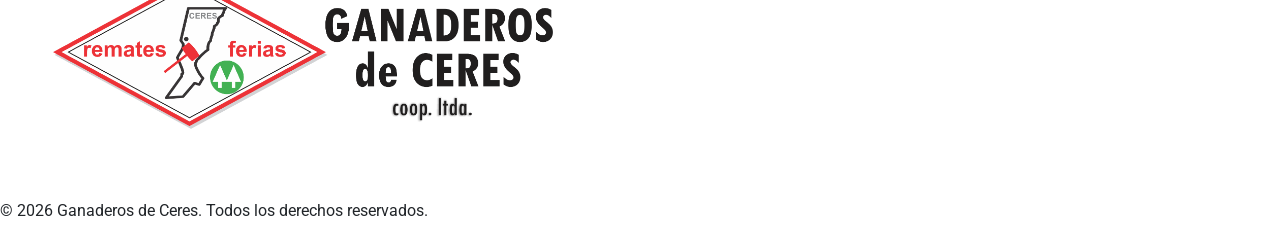
==== commit f7d0a8b7: "fix: elimina div sobrante, preconnect duplicados y agrega footer" ====
--- a/index.html
+++ b/index.html
@@ -8,8 +8,6 @@
     <link href="https://cdn.jsdelivr.net/npm/bootstrap@5.3.9/dist/css/bootstrap.min.css" rel="stylesheet" integrity=
     "sha384-yEPZ7jP9S0QKiUQ0m3jjsO4ProIW7wvR9gXkI7JOGa2XVsw53Yke2bsdkBbjmmiX" crossorigin="anonymous">
     <link rel="stylesheet" href="./css/styles.css">
-    <link rel="preconnect" href="https://fonts.googleapis.com">
-    <link rel="preconnect" href="https://fonts.gstatic.com" crossorigin>
     <link rel="preconnect" href="https://fonts.googleapis.com">
     <link rel="preconnect" href="https://fonts.gstatic.com" crossorigin>
     <link href="https://fonts.googleapis.com/css2?family=Roboto:ital,wght@0,100..900;1,100..900&display=swap" rel="stylesheet">
@@ -151,7 +149,7 @@
             </section>
         </main>
     <footer>
-        <p> 2024 Ganaderos de Ceres. Todos los derechos reservados.</p>
+        <p>&copy; 2026 Ganaderos de Ceres. Todos los derechos reservados.</p>
     </footer>
     <script src="https://cdn.jsdelivr.net/npm/bootstrap@5.3.9/dist/js/bootstrap.bundle.min.js"
      integrity="sha384-WyOxWvTyr1QaMPfiPJSv76iReVthorl5uWlFtZPyK0IEB0hGzo9y5Bp9mYanr8Bu" crossorigin="anonymous"></script>
